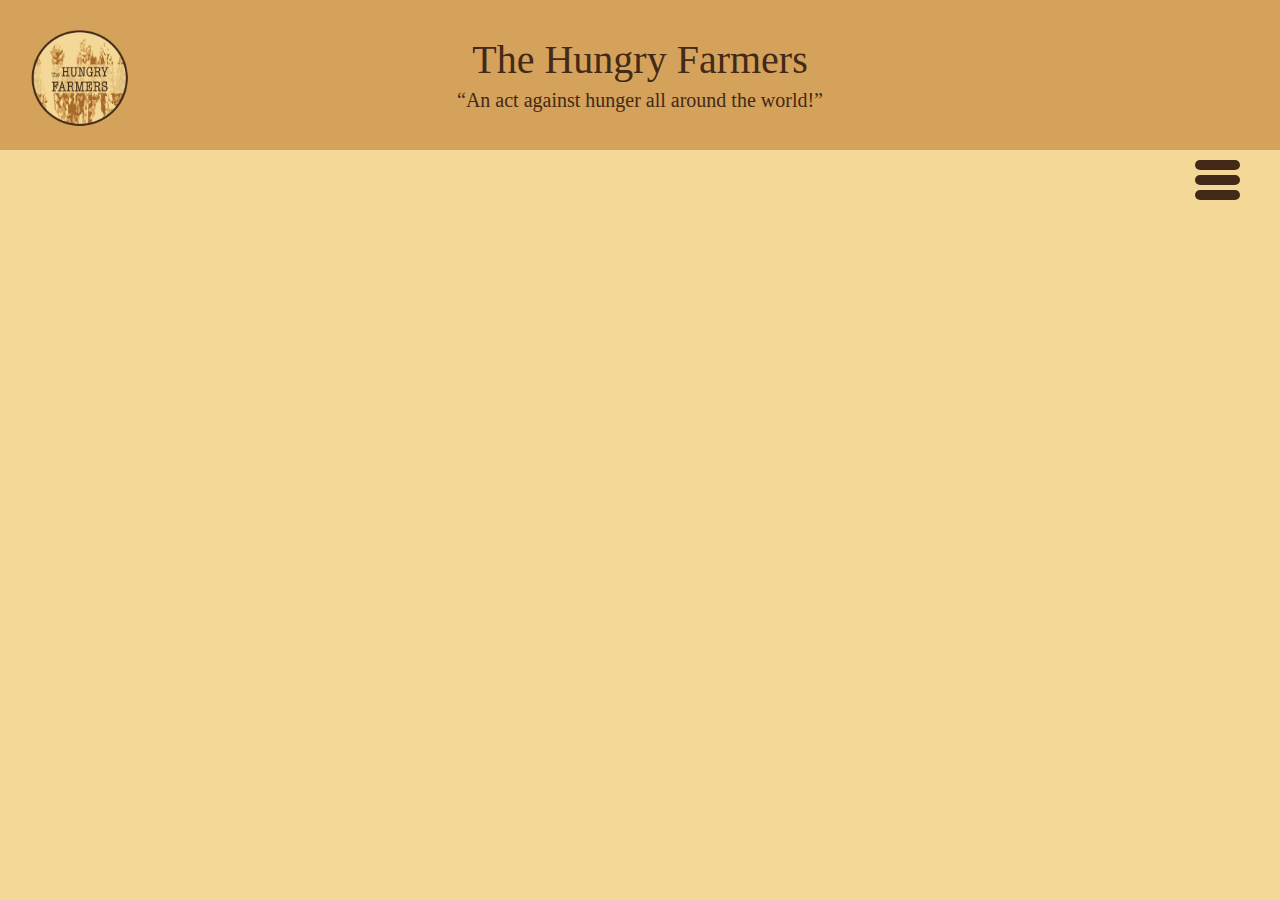
==== index.html @ 69f56f1c "eerste versie" ====
<!doctype html>
<html>
	<head>
		<title>Hier komt je titel</title>
		<link rel="stylesheet" type="text/css" href="reset_plus.css">
		<link rel="stylesheet" type="text/css" href="stijl.css">
		<script src="script.js" defer></script>
		<meta charset="utf-8">
	</head>
	<body>
			<header>

					<div class="banner">
							<img id="logo" src="afb/logo.png" alt="">
							<a id="bannerTekst" href="index.html"><p>The Hungry Farmers</p> <p class="baseLine">“An act against hunger all around the world!”</p> </a>
					</div>
					<div id="hamburger">
							<div  class="hamburgerDiv" id="voor"> 		</div>
							<div  class="hamburgerDiv" id="midden">		</div>
							<div  class="hamburgerDiv" id="achter">		</div>
					</div>
					<nav class="verborgen">
							<div class="">
									<a href="#">Actie's</a>
									<a href="#">Over ons</a>
									<a href="#">Shop</a>
									<a href="#">Contact</a>
									<a id="closeButton"href="#">Close</a>
							</div>
					</nav>
			</header>
			<main>

			</main>
			<footer>
			</footer>


	</body>
</html>
---- stijl.css ----
#voor, #midden, #achter{
  background-color: #432918;
  height: 10px;
  width: 45px;
  border-radius: 5rem;
  transition-property: all;
	transition-duration: 1s;
}
#voor, #midden{  margin-bottom: 5px;}
#hamburger{
  position: fixed;
  right: 3rem;
  top: 15rem;
  padding: 1rem;
  border-radius: 1rem;
  overflow: hidden;
}
#voor{  transform-origin: left top;}
#achter{  transform-origin: left bottom;}
/*#hamburger #voor{
  transform: rotate(47deg);}
#hamburger #achter{
  transform: rotate(-47deg);}
#hamburger #midden{
    transform: translateX(-100px);}*/
* {
color: #432918;
}

a, p, div{
  font-family: "American Typewriter";
}

body{
  background-color: #F4D897
}

header{
  position: fixed;
  height: 10rem;
  width: 100%
}
a{
  text-decoration: none;
}

nav div a{
  background-color: #F4D897;
  border-radius: 1rem;
  padding: 1rem;
  text-align: center;
  font-size: 2rem;
  margin-bottom: 2rem;
}

nav div{
  position: absolute;
  background-color: #D4A25A;
  right: 0;
  display: flex;
  flex-direction: column;
  padding: 6rem;
  height: 100vh;
  width: 100vw;
}

.banner{
  position: fixed;
  width: 100%;
  height: 15rem;
  background-color: #D4A25A;
}

#logo{
  visibility: hidden;
  position: absolute;
  top: 3rem;
  left: 3rem;
  width: 10rem;
}

#bannerTekst{
  font-size: 4rem;
  text-align: center;
  padding: 40%;
}

.baseLine{
  margin-top:1rem;
  font-size: 2rem;
}

.verborgen{
  visibility: hidden;
}

@media (min-width: 700px) {
  #logo{
    visibility: visible;
    position: absolute;
    top: 3rem;
    left: 3rem;
    width: 10rem;
  }
  nav div{
      width: 30rem;
  }
}
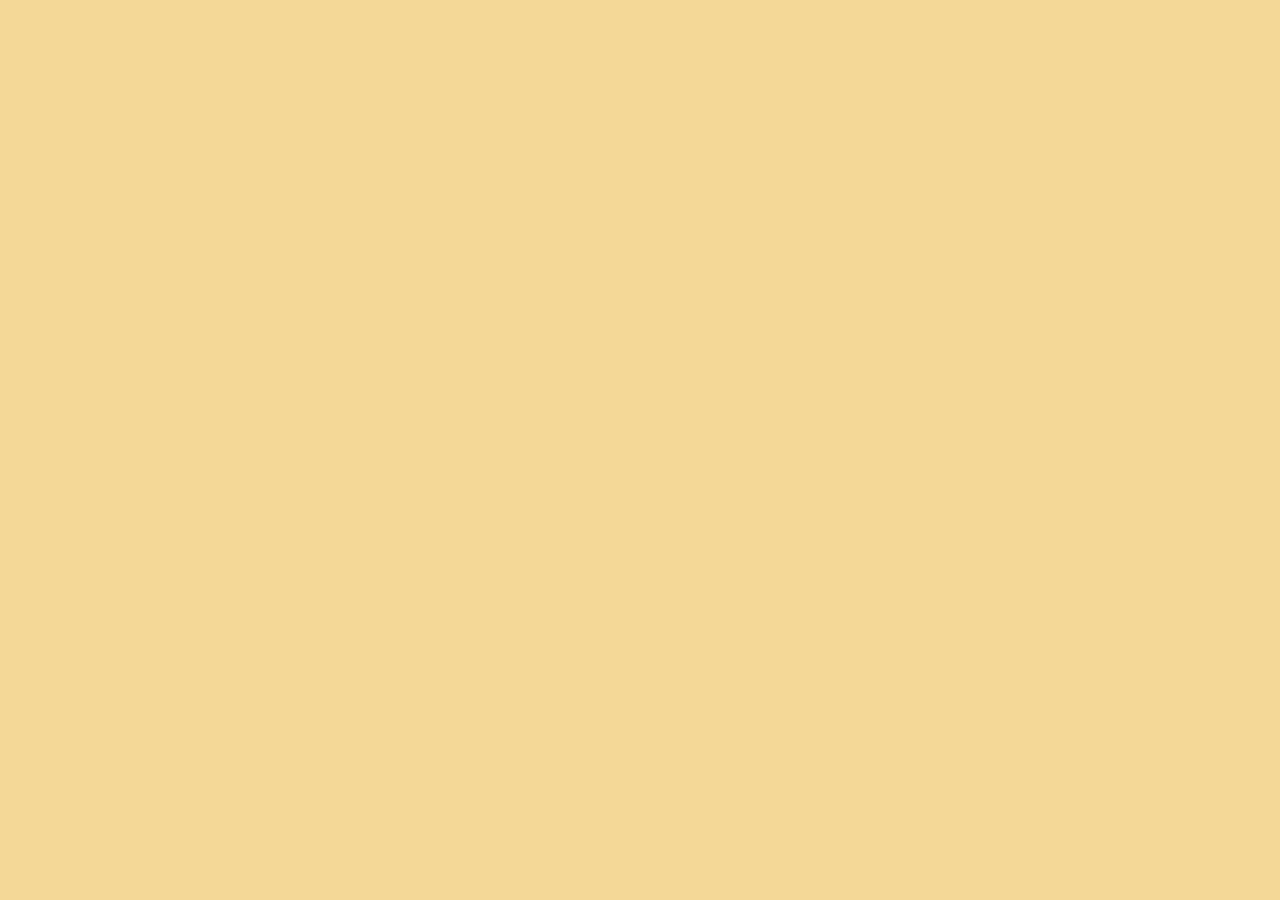
==== commit 4af77396: "Versie 2.1 THF" ====
--- a/index.html
+++ b/index.html
@@ -4,36 +4,15 @@
 		<title>Hier komt je titel</title>
 		<link rel="stylesheet" type="text/css" href="reset_plus.css">
 		<link rel="stylesheet" type="text/css" href="stijl.css">
-		<script src="script.js" defer></script>
+		<script src="script10.js" defer></script>
 		<meta charset="utf-8">
 	</head>
 	<body>
-			<header>
 
-					<div class="banner">
-							<img id="logo" src="afb/logo.png" alt="">
-							<a id="bannerTekst" href="index.html"><p>The Hungry Farmers</p> <p class="baseLine">“An act against hunger all around the world!”</p> </a>
-					</div>
-					<div id="hamburger">
-							<div  class="hamburgerDiv" id="voor"> 		</div>
-							<div  class="hamburgerDiv" id="midden">		</div>
-							<div  class="hamburgerDiv" id="achter">		</div>
-					</div>
-					<nav class="verborgen">
-							<div class="">
-									<a href="#">Actie's</a>
-									<a href="#">Over ons</a>
-									<a href="#">Shop</a>
-									<a href="#">Contact</a>
-									<a id="closeButton"href="#">Close</a>
-							</div>
-					</nav>
-			</header>
-			<main>
+			<video src="vid/Logo.mp4" autoplay loop>
 
-			</main>
-			<footer>
-			</footer>
+			</video>
+			<a href="over ons.html" id="GNDWB">Vertel me meer!</a>
 
 
 	</body>
--- a/stijl.css
+++ b/stijl.css
@@ -9,8 +9,8 @@
 #voor, #midden{  margin-bottom: 5px;}
 #hamburger{
   position: fixed;
-  right: 3rem;
-  top: 15rem;
+  right: 4rem;
+  top: 4rem;
   padding: 1rem;
   border-radius: 1rem;
   overflow: hidden;
@@ -27,8 +27,9 @@
 color: #432918;
 }
 
-a, p, div{
+a, p, div, h2, h3{
   font-family: "American Typewriter";
+  text-align: center;
 }
 
 body{
@@ -38,10 +39,45 @@
 header{
   position: fixed;
   height: 10rem;
-  width: 100%
-}
+  width: 100vw
+}
+
+main{
+  width: 75vw;
+  margin: auto;
+  padding-top: 18rem;
+  padding-bottom: 5rem;
+}
+
+footer{
+
+}
+
+h1{
+  padding-top:2rem;
+  font-size: 4rem;
+}
+
+h2{
+  font-size: 3rem;
+  margin-bottom: 1.6rem;
+  text-align: center;
+}
+
+h3  {
+  font-size: 2.5rem;
+  margin-bottom: 1rem;
+}
+
+p{
+  font-size: 2rem;
+  margin-bottom: 1rem;
+  line-height: 2.4rem;
+}
+
 a{
   text-decoration: none;
+
 }
 
 nav div a{
@@ -64,6 +100,14 @@
   width: 100vw;
 }
 
+video{
+  border-radius: 100%;
+  width: 400px;
+  height: 300px;
+  margin: 5rem auto 2rem;
+  display: block;
+}
+
 .banner{
   position: fixed;
   width: 100%;
@@ -71,8 +115,29 @@
   background-color: #D4A25A;
 }
 
+#persona1, #persona2, #persona3, #persona4{
+  text-align: center;
+  margin-bottom: 5rem;
+}
+#persona1 img, #persona2 img, #persona3 img, #persona4 img{
+  width: 25rem;
+  margin-bottom: 1rem;
+  border-radius: 5rem;
+}
+
+#GNDWB{
+  background-color: #D4A25A;
+  font-size: 2rem;
+  border-radius: 1rem;
+  height: 4rem;
+  width: 15rem;
+  padding:1rem;
+  display: none;
+  margin: auto;
+}
+
 #logo{
-  visibility: hidden;
+  visibility: visible;
   position: absolute;
   top: 3rem;
   left: 3rem;
@@ -80,9 +145,13 @@
 }
 
 #bannerTekst{
-  font-size: 4rem;
+  visibility: hidden;
   text-align: center;
   padding: 40%;
+}
+
+#bannerTekst p{
+  font-size: 2rem;
 }
 
 .baseLine{
@@ -95,14 +164,59 @@
 }
 
 @media (min-width: 700px) {
-  #logo{
+  #bannerTekst{
     visibility: visible;
-    position: absolute;
-    top: 3rem;
-    left: 3rem;
-    width: 10rem;
-  }
+  }
+
   nav div{
       width: 30rem;
   }
-}
+
+  .baseLine{
+    font-size: 3rem;
+    line-height: 3rem;
+    width: 50vw;
+    margin: auto;
+  }
+
+}
+
+@media (min-width: 1000px) {
+
+  .smart{
+    display: 	grid;
+    grid-gap: 2rem;
+    grid-template-columns:  1fr 1fr;
+    grid-template-rows: 16rem 15rem 20rem 15rem 15rem
+  }
+  .doelstellingen{
+    grid-column: 1 / 3;
+    grid-row: 1/2 ;
+  }
+  .specifiek{
+    grid-row: 2 / 3;
+  }
+  .meetbaar{
+    grid-row: ;
+  }
+  .aanvaardbaar{
+    grid-row: ;
+  }
+  .realistisch{
+    grid-row: ;
+  }
+  .tijd{
+    grid-row: ;
+  }
+
+  video{
+    border-radius: 100%;
+    width: auto;
+    height: auto;
+  }
+  #GNDWB{
+    font-size: 6rem;
+    height: 8rem;
+    width: 60rem;
+  }
+}
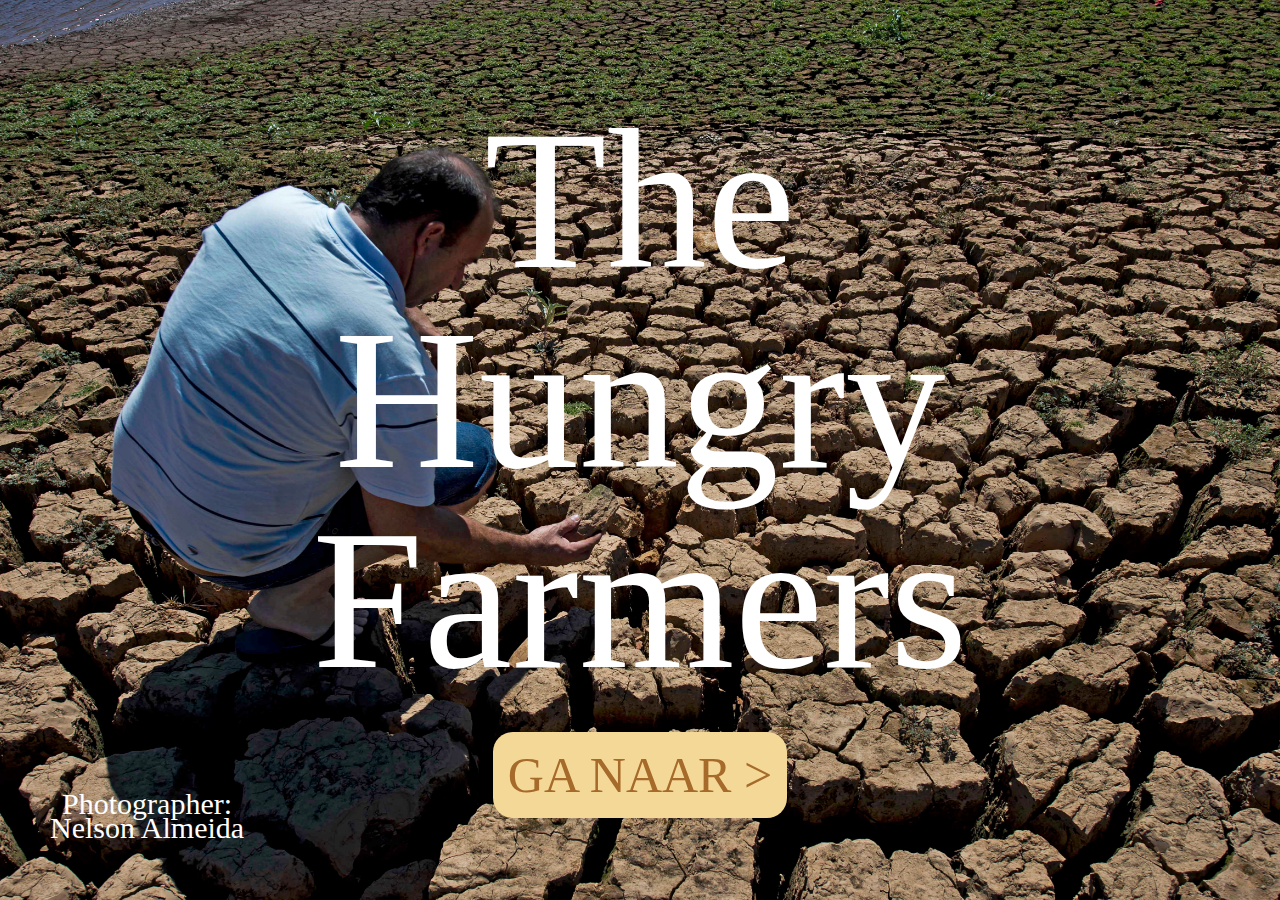
==== commit 4695bea5: "2de versue start" ====
--- a/index.html
+++ b/index.html
@@ -4,16 +4,14 @@
 		<title>Hier komt je titel</title>
 		<link rel="stylesheet" type="text/css" href="reset_plus.css">
 		<link rel="stylesheet" type="text/css" href="stijl.css">
-		<script src="script10.js" defer></script>
+		<script src="script.js" defer></script>
 		<meta charset="utf-8">
 	</head>
 	<body>
-
-			<video src="vid/Logo.mp4" autoplay loop>
-
-			</video>
-			<a href="over ons.html" id="GNDWB">Vertel me meer!</a>
-
-
+		<div class="backgroundIndex">
+			<h1>The <br> Hungry <br> Farmers  </h1>
+			<a href="home.html">Ga naar ></a>
+			<p class="onderschrift"> Photographer: <br> Nelson Almeida</p>
+		</div>
 	</body>
 </html>
--- a/stijl.css
+++ b/stijl.css
@@ -1,222 +1,95 @@
-#voor, #midden, #achter{
-  background-color: #432918;
-  height: 10px;
-  width: 45px;
-  border-radius: 5rem;
-  transition-property: all;
-	transition-duration: 1s;
-}
-#voor, #midden{  margin-bottom: 5px;}
-#hamburger{
-  position: fixed;
-  right: 4rem;
-  top: 4rem;
-  padding: 1rem;
-  border-radius: 1rem;
-  overflow: hidden;
-}
-#voor{  transform-origin: left top;}
-#achter{  transform-origin: left bottom;}
-/*#hamburger #voor{
-  transform: rotate(47deg);}
-#hamburger #achter{
-  transform: rotate(-47deg);}
-#hamburger #midden{
-    transform: translateX(-100px);}*/
-* {
-color: #432918;
-}
+/*#f7e6bc,#f4d897,fd4aa2a,#a66a2a,#634121*/
+
 
 a, p, div, h2, h3{
   font-family: "American Typewriter";
   text-align: center;
 }
-
-body{
-  background-color: #F4D897
-}
-
-header{
-  position: fixed;
-  height: 10rem;
-  width: 100vw
-}
-
-main{
-  width: 75vw;
-  margin: auto;
-  padding-top: 18rem;
-  padding-bottom: 5rem;
-}
-
-footer{
+h1{
+  color: white ;
+  padding-top:5rem;
+  font-size: 20rem;
 
 }
 
-h1{
-  padding-top:2rem;
+h2{
   font-size: 4rem;
+  margin-bottom: 1.6rem;
 }
-
-h2{
+h3{
   font-size: 3rem;
   margin-bottom: 1.6rem;
-  text-align: center;
 }
-
-h3  {
-  font-size: 2.5rem;
-  margin-bottom: 1rem;
-}
-
 p{
   font-size: 2rem;
   margin-bottom: 1rem;
   line-height: 2.4rem;
 }
-
 a{
   text-decoration: none;
-
 }
-
-nav div a{
-  background-color: #F4D897;
-  border-radius: 1rem;
-  padding: 1rem;
-  text-align: center;
-  font-size: 2rem;
-  margin-bottom: 2rem;
-}
-
-nav div{
-  position: absolute;
-  background-color: #D4A25A;
-  right: 0;
-  display: flex;
-  flex-direction: column;
-  padding: 6rem;
+.backgroundIndex{
+  background-image: url(afb/bg1.jpg);
+  background-size: cover;
+  background-repeat: no-repeat;
+  background-position: center;
   height: 100vh;
   width: 100vw;
 }
 
-video{
-  border-radius: 100%;
-  width: 400px;
-  height: 300px;
-  margin: 5rem auto 2rem;
-  display: block;
+.backgroundIndex h1{
+  padding-top: 30rem;
+  margin-bottom: 5rem;
+}
+.backgroundIndex a{
+  font-size: 5rem;
+  border-radius: 2rem;
+  padding: 1.5rem;
+  text-transform: uppercase;
+  background-color: #f4d897;
+  color:#a66a2a;
+  transition-duration: 0.4s;
+  animation: verander 4s;
+  animation-iteration-count: infinite;
 }
 
-.banner{
-  position: fixed;
-  width: 100%;
-  height: 15rem;
-  background-color: #D4A25A;
+.backgroundIndex a:hover{
+  background-color: #a66a2a;
+  color: white;
+}
+@keyframes verander {
+  0%{
+    background-color: #f4d897;
+    color:#a66a2a;
+  }
+  50%{
+    background-color: #a66a2a;
+    color: white;
+  }
+  100%{
+    background-color: #f4d897;
+    color:#a66a2a;
+  }
 }
 
-#persona1, #persona2, #persona3, #persona4{
-  text-align: center;
-  margin-bottom: 5rem;
-}
-#persona1 img, #persona2 img, #persona3 img, #persona4 img{
-  width: 25rem;
-  margin-bottom: 1rem;
-  border-radius: 5rem;
-}
 
-#GNDWB{
-  background-color: #D4A25A;
-  font-size: 2rem;
-  border-radius: 1rem;
-  height: 4rem;
-  width: 15rem;
-  padding:1rem;
-  display: none;
-  margin: auto;
-}
 
-#logo{
-  visibility: visible;
+.onderschrift{
   position: absolute;
-  top: 3rem;
-  left: 3rem;
-  width: 10rem;
-}
-
-#bannerTekst{
-  visibility: hidden;
-  text-align: center;
-  padding: 40%;
-}
-
-#bannerTekst p{
-  font-size: 2rem;
-}
-
-.baseLine{
-  margin-top:1rem;
-  font-size: 2rem;
-}
-
-.verborgen{
-  visibility: hidden;
+  bottom: 5rem;
+  left: 5rem;
+  font-size: 3rem;
+  color: white;
 }
 
 @media (min-width: 700px) {
-  #bannerTekst{
-    visibility: visible;
+  .backgroundIndex h1{
+    padding-top: 10rem;
+    margin-bottom: 5rem;
   }
-
-  nav div{
-      width: 30rem;
-  }
-
-  .baseLine{
-    font-size: 3rem;
-    line-height: 3rem;
-    width: 50vw;
-    margin: auto;
-  }
-
 }
 
 @media (min-width: 1000px) {
 
-  .smart{
-    display: 	grid;
-    grid-gap: 2rem;
-    grid-template-columns:  1fr 1fr;
-    grid-template-rows: 16rem 15rem 20rem 15rem 15rem
-  }
-  .doelstellingen{
-    grid-column: 1 / 3;
-    grid-row: 1/2 ;
-  }
-  .specifiek{
-    grid-row: 2 / 3;
-  }
-  .meetbaar{
-    grid-row: ;
-  }
-  .aanvaardbaar{
-    grid-row: ;
-  }
-  .realistisch{
-    grid-row: ;
-  }
-  .tijd{
-    grid-row: ;
-  }
 
-  video{
-    border-radius: 100%;
-    width: auto;
-    height: auto;
-  }
-  #GNDWB{
-    font-size: 6rem;
-    height: 8rem;
-    width: 60rem;
-  }
 }
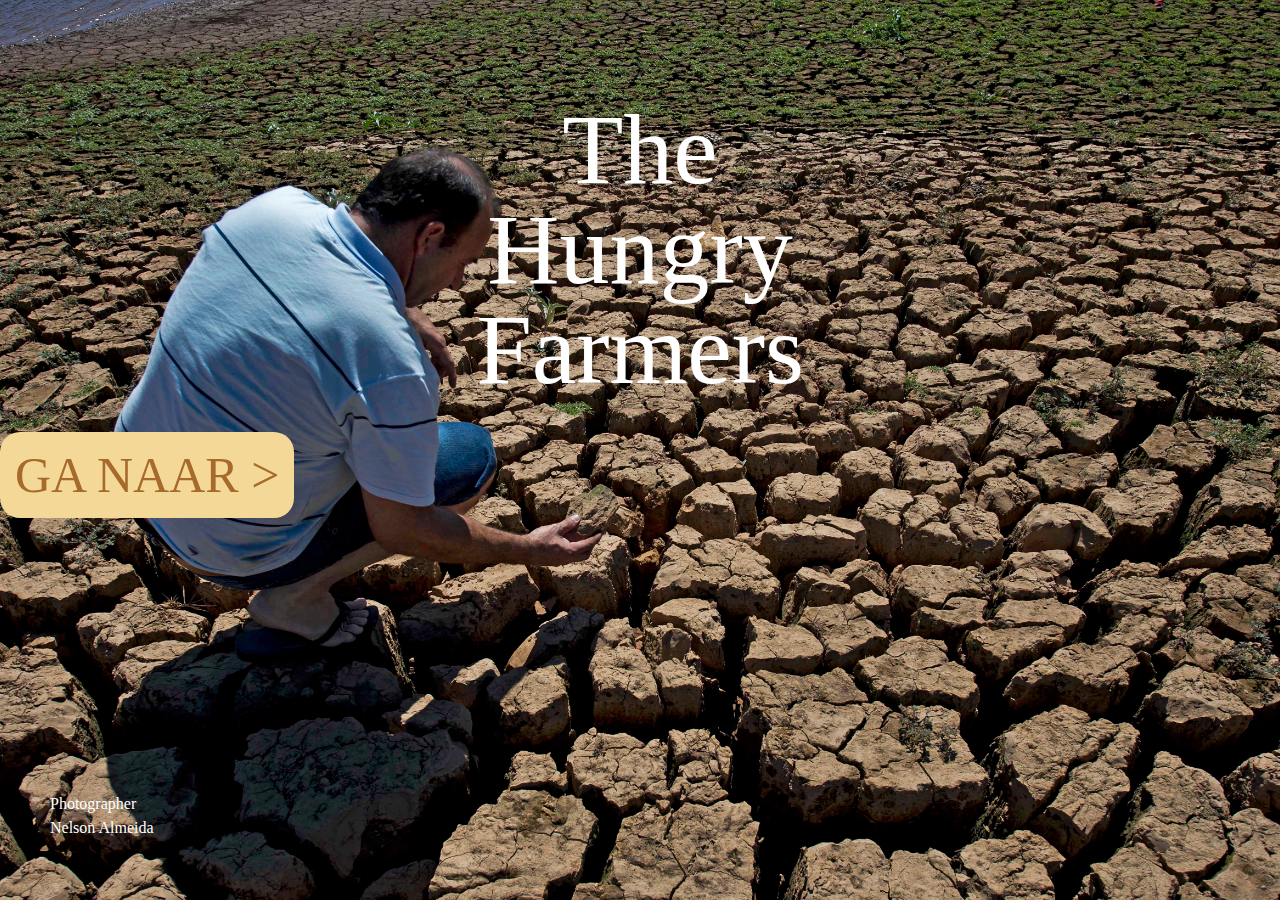
==== commit 4afccc15: "versie 2 herwerkt" ====
--- a/index.html
+++ b/index.html
@@ -1,7 +1,7 @@
 <!doctype html>
 <html>
 	<head>
-		<title>Hier komt je titel</title>
+		<title>TheHungryFarmers</title>
 		<link rel="stylesheet" type="text/css" href="reset_plus.css">
 		<link rel="stylesheet" type="text/css" href="stijl.css">
 		<script src="script.js" defer></script>
@@ -11,7 +11,7 @@
 		<div class="backgroundIndex">
 			<h1>The <br> Hungry <br> Farmers  </h1>
 			<a href="home.html">Ga naar ></a>
-			<p class="onderschrift"> Photographer: <br> Nelson Almeida</p>
+			<p class="onderschrift"> Photographer <br> Nelson Almeida</p>
 		</div>
 	</body>
 </html>
--- a/stijl.css
+++ b/stijl.css
@@ -1,20 +1,49 @@
 /*#f7e6bc,#f4d897,fd4aa2a,#a66a2a,#634121*/
-
-
+.deel1, .deel3{
+  height: 100vh;
+  width: 100vw;
+}
+.deel1{
+  background-image: url(afb/farmland.jpg);
+  position: relative;
+  background-size: cover;
+  background-repeat: no-repeat;
+  padding-top: 8vh;
+}
+.deel2{
+  background-size: cover;
+  background-repeat: repeat;
+  background-image: url(afb/trevorCole.jpg);
+  padding: 2rem;
+  position: relative;
+}
+.shop{
+  width: 400px;
+  margin:auto;
+
+}
+.deel3{
+  background-size: cover;
+  background-repeat: no-repeat;
+  background-image: url(afb/vrouw.jpg);
+  position: relative;
+  padding-top: 8vh;
+  height: 210vh;
+}
 a, p, div, h2, h3{
   font-family: "American Typewriter";
-  text-align: center;
 }
 h1{
   color: white ;
   padding-top:5rem;
-  font-size: 20rem;
-
-}
-
+  font-size: 10rem;
+  text-align: center;
+}
 h2{
   font-size: 4rem;
   margin-bottom: 1.6rem;
+  text-align: center ;
+
 }
 h3{
   font-size: 3rem;
@@ -25,8 +54,26 @@
   margin-bottom: 1rem;
   line-height: 2.4rem;
 }
+h2, .kader p, nav a, .actie{
+  margin: 2rem auto;
+  padding: 2rem;
+  max-width: 400px;
+  background-color: rgba(247, 230, 188, 0.8);
+  color: black;
+}
 a{
   text-decoration: none;
+}
+nav a{
+  text-align: center;
+  display: block;
+  line-height: 100%;
+  font-size: 2rem;
+}
+nav a:hover{
+  background-color: rgba(166, 106, 42, 0.8) ;
+  color: rgba(247, 230, 188, 0.8);
+  border: .2rem solid #634121;
 }
 .backgroundIndex{
   background-image: url(afb/bg1.jpg);
@@ -36,12 +83,12 @@
   height: 100vh;
   width: 100vw;
 }
-
 .backgroundIndex h1{
   padding-top: 30rem;
   margin-bottom: 5rem;
 }
 .backgroundIndex a{
+  margin: 2rem auto;
   font-size: 5rem;
   border-radius: 2rem;
   padding: 1.5rem;
@@ -52,10 +99,61 @@
   animation: verander 4s;
   animation-iteration-count: infinite;
 }
-
 .backgroundIndex a:hover{
   background-color: #a66a2a;
   color: white;
+}
+.onderschrift{
+  position: absolute;
+  bottom: 5rem;
+  left: 5rem;
+  font-size: 1.6rem;
+  color: white;
+}
+.product{
+  display: grid;
+  grid-template-columns: 1fr 1fr;
+  background-color: rgba(247, 230, 188, 0.8);;
+  padding:2rem;
+  margin-bottom: 2rem;
+  position: relative;
+}
+.product img{
+  display: inline;
+  width: 150px;
+  margin-bottom: 1rem;
+}
+.product a{
+  margin-top: 1rem;
+  background-color: #d4aa2a;
+  padding: .6rem 1.6rem;
+  border-radius: 1rem;
+  position: absolute;
+  right: 6rem;
+  bottom: 1rem;
+  font-size: 2rem;
+  color: black;
+}
+.actie{
+  margin: auto;
+  max-width: 400px;
+}
+.product a:hover, #afrekenen:hover {
+  color: white;
+  background-color:
+}
+#afrekenen{
+  display: block;
+  width: 20rem;
+  margin: auto;
+  text-align: center;
+  font-size: 2rem;
+  background-color: #D4A25A;
+  border-radius: 1rem;
+  padding: 1rem 2rem 1rem;
+  text-transform: uppercase;
+  color: black;
+  margin-bottom: 5rem;
 }
 @keyframes verander {
   0%{
@@ -71,25 +169,64 @@
     color:#a66a2a;
   }
 }
-
-
-
-.onderschrift{
-  position: absolute;
-  bottom: 5rem;
-  left: 5rem;
-  font-size: 3rem;
-  color: white;
-}
-
-@media (min-width: 700px) {
+@media (min-width: 1150px) {
   .backgroundIndex h1{
     padding-top: 10rem;
     margin-bottom: 5rem;
   }
-}
-
-@media (min-width: 1000px) {
-
-
-}
+  .problemen{
+    width: 800px;
+    margin: auto;
+    display: grid;
+    grid-template-columns: 1fr 1fr;
+    grid-auto-rows: 310px 310px 310px;
+    grid-gap: 2rem;
+  }
+  .actie{
+    height: 310px;
+    width: 400px;
+  }
+  .deel3{
+    height: 130vh;
+  }
+  .deel2{
+
+    /*height: 80vh;*/
+  }
+  .shop{
+    display: grid;
+    width: 800px;
+    margin:auto;
+    grid-template-columns: 1fr 1fr;
+    grid-template-rows: 1fr 1fr;
+    grid-gap: 2rem;
+    margin-bottom: 2rem;
+  }
+  .product{
+    width: 400px;
+    margin-bottom: 0rem;
+  }
+  .kader{
+    width: 1000px;
+    margin-top: 20vh;
+  }
+  .kader h2, .kader p, nav a{
+    margin: auto;
+  }
+  .deel1{
+    display: grid;
+    grid-template-columns: 700px 600px;
+    grid-gap: 0rem;
+
+  }
+  nav{
+    display: grid;
+    grid-template-columns: 200px 200px;
+    grid-template-rows: 220px 220px;
+  }
+  nav a{
+    height: 220px;
+    width:200px;
+    padding-top: 10rem;
+  }
+}
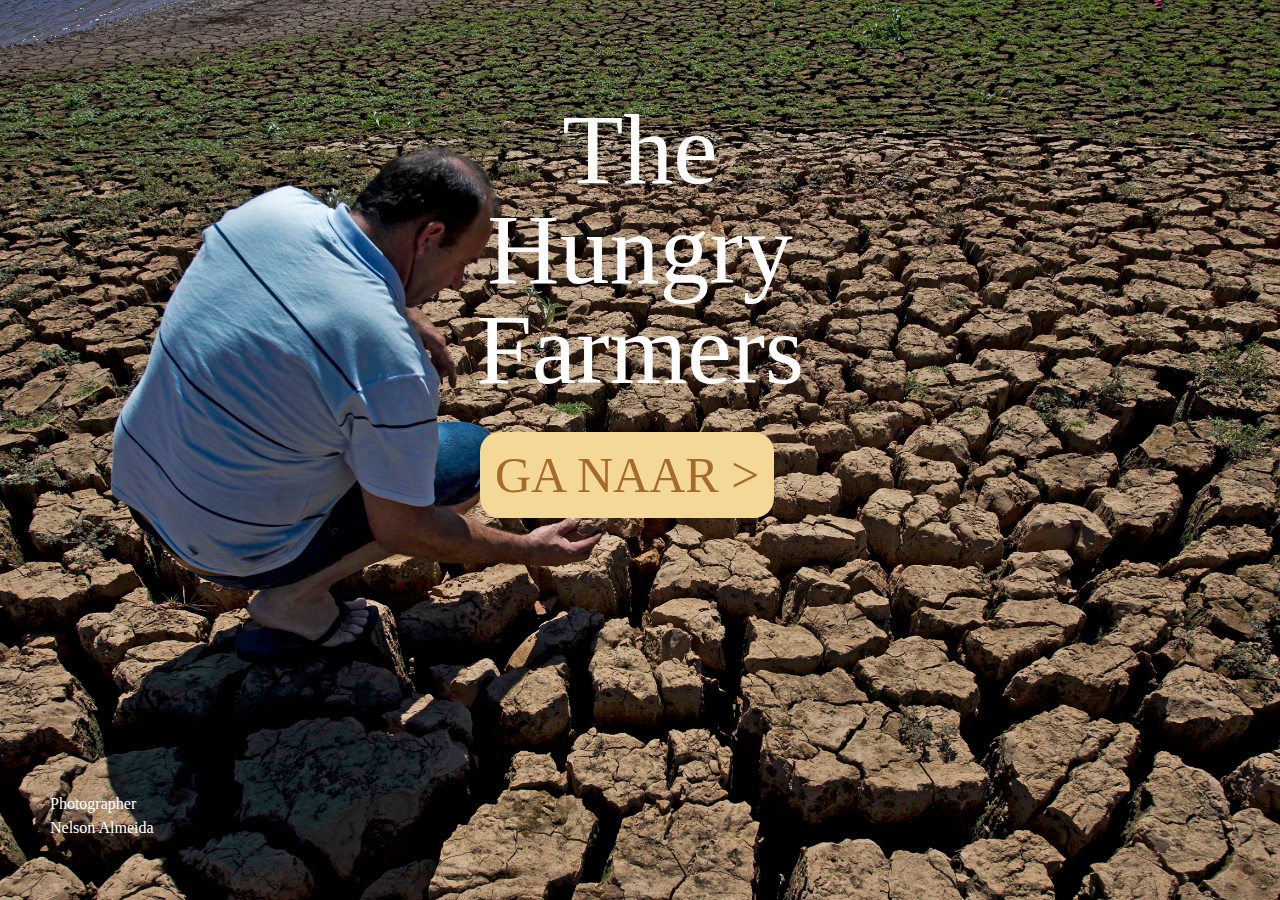
==== commit 1cdcc927: "versie 2 deadline versie" ====
--- a/index.html
+++ b/index.html
@@ -9,9 +9,11 @@
 	</head>
 	<body>
 		<div class="backgroundIndex">
-			<h1>The <br> Hungry <br> Farmers  </h1>
-			<a href="home.html">Ga naar ></a>
-			<p class="onderschrift"> Photographer <br> Nelson Almeida</p>
+			<div class="midden">
+				<h1>The <br> Hungry <br> Farmers  </h1>
+				<a href="home.html">Ga naar ></a>
+				<p class="onderschrift"> Photographer <br> Nelson Almeida</p>
+			</div>
 		</div>
 	</body>
 </html>
--- a/stijl.css
+++ b/stijl.css
@@ -1,14 +1,65 @@
+.visible{
+  visibility: hidden;
+}
+.pijlonder{
+  position: absolute;
+  width: 10rem;
+  height: 10rem;
+  transform:  scale(0.5) rotate(-90deg);
+  right: 5rem;
+  bottom: 5rem;
+}
+.pijl{
+  position: absolute;
+  width: 10rem;
+  height: 10rem;
+  transform:  scale(0.5) rotate(90deg);
+  right: 5rem;
+  bottom: 5rem;
+}
+.overflow{
+  position: absolute;
+  overflow: hidden;
+  height: 10rem;
+  width: 5rem;
+  background-color: #a66a2a;
+  left:50%;
+  top: 0%
+}
+.driehoek{
+  position: absolute;
+  height: 5rem;
+  width: 5rem;
+  background-color: #f7e6bc;
+  transform: rotate(45deg);
+  left:-50%;
+  top:25%;
+  border-radius: .5rem;
+
+}
+.vierkant{
+  height: 10rem;
+  width: 10rem;
+  background-color: #a66a2a
+}
+.balk{
+  position: absolute;
+  background-color: #f7e6bc;
+  height: 3rem;
+  width: 5rem;
+  top: 35%;
+  left: 15%;
+  border-radius: .5rem;
+}
 /*#f7e6bc,#f4d897,fd4aa2a,#a66a2a,#634121*/
-.deel1, .deel3{
-  height: 100vh;
-  width: 100vw;
-}
 .deel1{
   background-image: url(afb/farmland.jpg);
   position: relative;
   background-size: cover;
   background-repeat: no-repeat;
   padding-top: 8vh;
+  padding: 5rem;
+  height: 100vh;
 }
 .deel2{
   background-size: cover;
@@ -28,7 +79,8 @@
   background-image: url(afb/vrouw.jpg);
   position: relative;
   padding-top: 8vh;
-  height: 210vh;
+  height: 200vh;
+  padding: 5rem;
 }
 a, p, div, h2, h3{
   font-family: "American Typewriter";
@@ -49,8 +101,12 @@
   font-size: 3rem;
   margin-bottom: 1.6rem;
 }
+em{
+  font-size: 2rem;
+  font-weight: bold;
+}
 p{
-  font-size: 2rem;
+  font-size: 1.6rem;
   margin-bottom: 1rem;
   line-height: 2.4rem;
 }
@@ -73,7 +129,10 @@
 nav a:hover{
   background-color: rgba(166, 106, 42, 0.8) ;
   color: rgba(247, 230, 188, 0.8);
-  border: .2rem solid #634121;
+}
+.midden{
+  margin: auto;
+  width: 400px
 }
 .backgroundIndex{
   background-image: url(afb/bg1.jpg);
@@ -88,7 +147,7 @@
   margin-bottom: 5rem;
 }
 .backgroundIndex a{
-  margin: 2rem auto;
+  margin-left: 10%;
   font-size: 5rem;
   border-radius: 2rem;
   padding: 1.5rem;
@@ -138,7 +197,7 @@
   margin: auto;
   max-width: 400px;
 }
-.product a:hover, #afrekenen:hover {
+.product a:hover,#afrekenen:hover {
   color: white;
   background-color:
 }
@@ -189,10 +248,6 @@
   .deel3{
     height: 130vh;
   }
-  .deel2{
-
-    /*height: 80vh;*/
-  }
   .shop{
     display: grid;
     width: 800px;
@@ -207,8 +262,9 @@
     margin-bottom: 0rem;
   }
   .kader{
+    margin-left: -10rem;
     width: 1000px;
-    margin-top: 20vh;
+    margin-top: 15vh;
   }
   .kader h2, .kader p, nav a{
     margin: auto;
@@ -217,16 +273,21 @@
     display: grid;
     grid-template-columns: 700px 600px;
     grid-gap: 0rem;
-
   }
   nav{
     display: grid;
     grid-template-columns: 200px 200px;
-    grid-template-rows: 220px 220px;
+    grid-template-rows: 200px 200px;
+    margin-left: -10rem;
+    padding-top: 5rem;
   }
   nav a{
-    height: 220px;
+    height: 200px;
     width:200px;
-    padding-top: 10rem;
-  }
-}
+    padding-top: 45%;
+
+  }
+  .visible {
+    visibility: visible;
+  }
+}
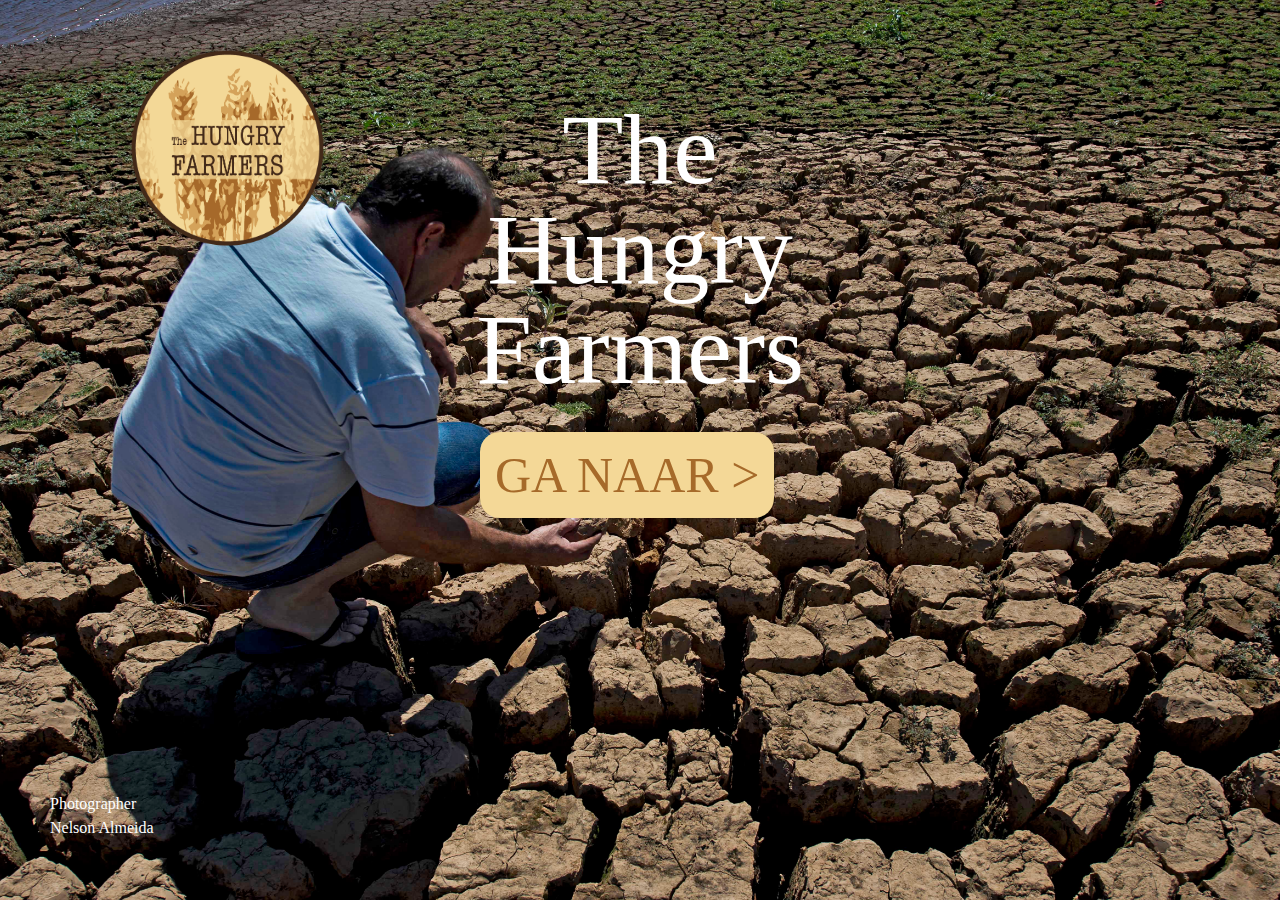
==== commit 2d1505e2: "versie 2 deadline met logo" ====
--- a/index.html
+++ b/index.html
@@ -9,6 +9,7 @@
 	</head>
 	<body>
 		<div class="backgroundIndex">
+			<img src="afb/logo.png" alt=" logo" class="logoIndex">
 			<div class="midden">
 				<h1>The <br> Hungry <br> Farmers  </h1>
 				<a href="home.html">Ga naar ></a>
--- a/stijl.css
+++ b/stijl.css
@@ -1,3 +1,20 @@
+.logoIndex{
+  position: fixed;
+  left: 24vw;
+  top: 5rem;
+  height: 20rem;
+  width: 20rem;
+  }
+
+.logo{
+  position: fixed;
+  left: 5rem;
+  top: 5rem;
+  height: 10rem;
+  width: 10rem;
+  visibility: hidden;
+}
+
 .visible{
   visibility: hidden;
 }
@@ -228,7 +245,22 @@
     color:#a66a2a;
   }
 }
+
+
+@media (min-width: 600px) {
+  .logo{
+    visibility: visible;
+  }
+}
+
 @media (min-width: 1150px) {
+  .logoIndex{
+    position: fixed;
+    left: 10vw;
+    top: 5rem;
+    height: 20rem;
+    width: 20rem;
+    }
   .backgroundIndex h1{
     padding-top: 10rem;
     margin-bottom: 5rem;
